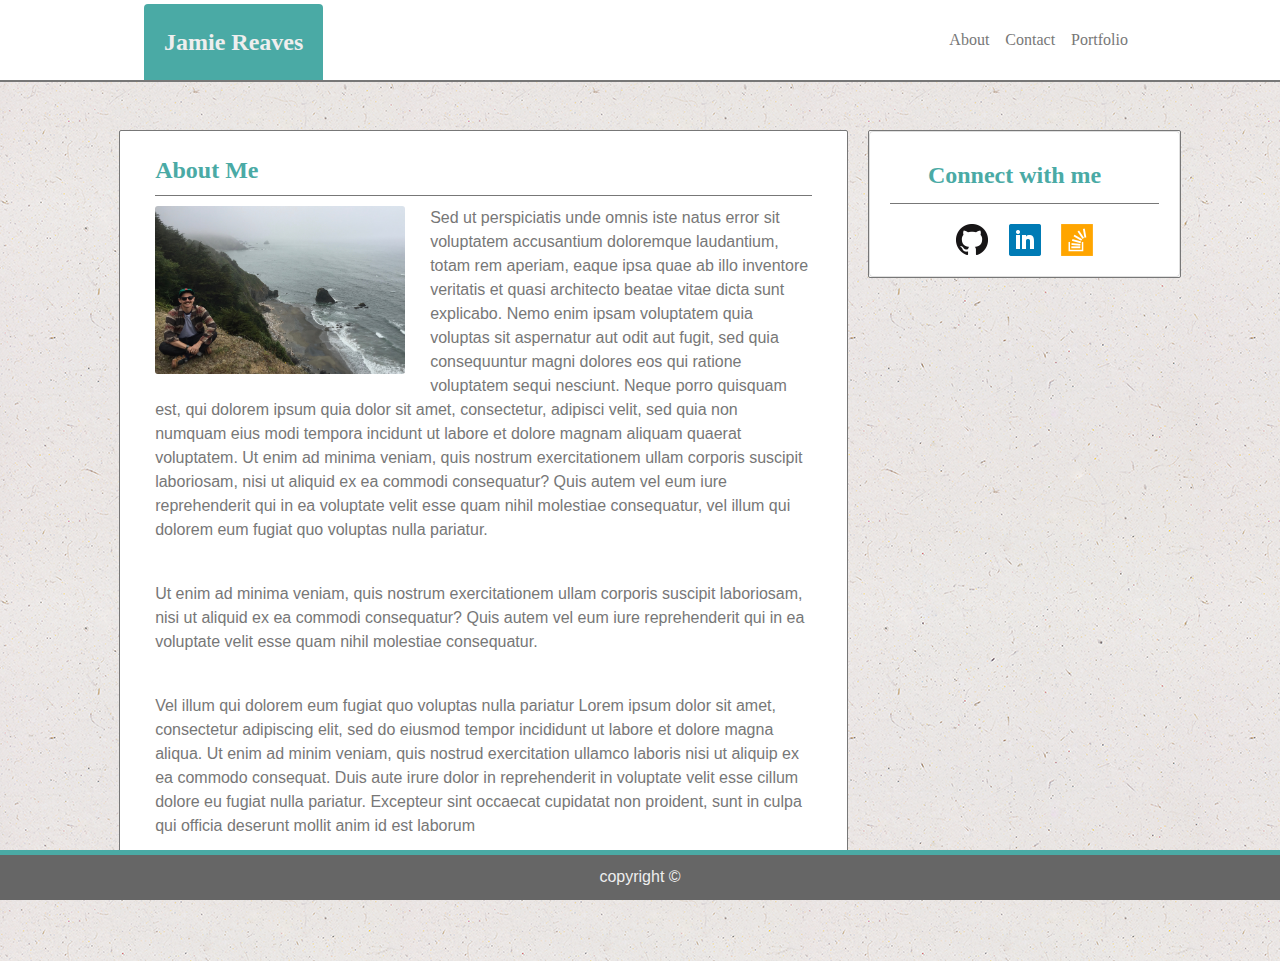
==== index.html @ ac98baf9 "first pass. still need to activate links and tidy up portfolio. partially commented." ====
<!DOCTYPE html>
<html lang="en">
<head>
    <meta charset="UTF-8">
    <meta name="viewport" content="width=device-width, initial-scale=1.0">
    <title>Homework #2</title>
    <!--reset css-->
    <link rel="stylesheet" type="text/css" href="assets/css/reset.css">
    <!--link to Bootstrap-->
    <link rel="stylesheet" href="https://maxcdn.bootstrapcdn.com/bootstrap/4.0.0/css/bootstrap.min.css" integrity="sha384-Gn5384xqQ1aoWXA+058RXPxPg6fy4IWvTNh0E263XmFcJlSAwiGgFAW/dAiS6JXm" crossorigin="anonymous">
    <!--custom css-->
    <link rel="stylesheet" type="text/css" href="assets/css/style.css">

</head>


<body style="background-image:url(ep_naturalwhite.png)">

    
    <div class="navContainer">
            <nav class="navbar navbar-expand-sm">
                    
                <div id=headerName>Jamie Reaves</div>    
                    
                    <div class="collapse navbar-collapse" id="navbarNavDropdown">
                      
                        <ul class="navbar-nav ml-auto">
                            <li class="nav-item">
                                <a class="nav-link" href="#">About</a>
                            </li>
                        
                            <li class="nav-item">
                              <a class="nav-link" href="#">Contact</a>
                            </li>
                        
                            <li class="nav-item">
                                <a class="nav-link" href="#">Portfolio</a>
                            </li>
                        
                      </ul>
                    </div>
            </nav>

    </div>

    <br><br>
<div class="container-fluid">
    <div class="row">

       <div class="col-md-1"></div>

       <div class="col-md-7" id="mainContent">
            <h1 id="contentHeader">About Me</h1>
            <!--box for picture and text-->
            <section class="contentBody">
                    
                    <!--main picture-->
                    <img id="bioPhoto" src="assets/images/bioPhoto.jpg" alt="Jamie Reaves">
                    
                    <!--biographical introduction with three paragraphs separated by line breaks-->
                    <p id="bioText">Sed ut perspiciatis unde omnis iste natus error sit voluptatem accusantium 
                        doloremque laudantium, totam rem aperiam, eaque ipsa quae ab illo inventore veritatis
                        et quasi architecto beatae vitae dicta sunt explicabo. Nemo enim ipsam voluptatem 
                        quia voluptas sit aspernatur aut odit aut fugit, sed quia consequuntur magni dolores
                        eos qui ratione voluptatem sequi nesciunt. Neque porro quisquam est, qui dolorem 
                        ipsum quia dolor sit amet, consectetur, adipisci velit, sed quia non numquam eius modi 
                        tempora incidunt ut labore et dolore magnam aliquam quaerat voluptatem. Ut enim ad minima 
                        veniam, quis nostrum exercitationem ullam corporis suscipit laboriosam, nisi ut aliquid 
                        ex ea commodi consequatur? Quis autem vel eum iure reprehenderit qui in ea voluptate velit 
                        esse quam nihil molestiae consequatur, vel illum qui dolorem eum fugiat quo voluptas 
                        nulla pariatur.
                    </p> 

                <br>

                    <p id="bioText">Ut enim ad minima veniam, quis nostrum exercitationem ullam corporis 
                        suscipit laboriosam, nisi ut aliquid ex ea commodi consequatur? Quis autem vel eum iure reprehenderit 
                        qui in ea voluptate velit esse quam nihil molestiae consequatur. 
                    </p>

                <br>

                    <p id="bioText">Vel illum qui dolorem eum fugiat quo voluptas nulla pariatur Lorem ipsum dolor sit amet, 
                        consectetur adipiscing elit, sed do eiusmod tempor incididunt ut labore et dolore magna aliqua. Ut enim 
                        ad minim veniam, quis nostrud exercitation ullamco laboris nisi ut aliquip ex ea commodo consequat. Duis 
                        aute irure dolor in reprehenderit in voluptate velit esse cillum dolore eu fugiat nulla pariatur. Excepteur 
                        sint occaecat cupidatat non proident, sunt in culpa qui officia deserunt mollit anim id est laborum
                    </p>
            </section>
       </div>

       

       <br>

       <div class="col-md-3" id="sideBar">
            <div class="card text-center">
                <div class="card-header" id="sideBarHeader">Connect with me</div>
                    
                    <div class="row">
                        <div class="card-body">
                            <col-md-4>
                                <a class=socialLink href="#">
                                    <img src="assets/images/GitHub-Mark-32px.png" class="social" alt="Github">
                                </a>
                            </col-md-4> 
                        
                            <col-md-4>                          
                                <a class=socialLink href="#">
                                    <img src="assets/images/if_square-linkedin_317725.png" class="social" alt="LinkedIn">       
                                </a>
                            </col-md-4> 

                            <col-md-4>
                                <a class=socialLink href="#">
                                     <img src="assets/images/stackoverflow-2-32.png" class="social" alt="StackOverflow">
                                </a>
                            </col-md-4>     
                        </div>
                    </div>
            </div>
        </div>


       <div class="col-md-1"></div>

    </div>

    <div class="row">
        <div class="col-md-12">
                <div class="spacer"></div>
        </div>
    </div>
    
    <div class="row">
        <div class="col-md-12">
            <div class="footer">
                <p id="footerText">copyright &copy;</p>
            <div/>
        </div>
    </div>

</div>

</body>


</html>
---- assets/css/style.css ----
.navContainer{
    position:relative;
    background: #ffffff;
    color: #eee;
    width: 100%;
    height:82px;
    border-bottom-style: solid;
    border-bottom-color: #777777;
    border-bottom-width: 2px;
    font-family: 'Georgia', Times, "Times New Roman", serif;
    margin-bottom: 0;
}

.navbar {
    height:100%;
    margin:0 auto;
    width:80%;
}

/*for links on the navbar. center text. set padding to place text vertically.
when NORMAL/VISITED. set normal background/font color-background matches parent, so 
only text is visible.
when HOVER/ACTIVE. set accent background/font color. round top corner to mimic
file folder tab. add subtle shadow to top and left sides to accent*/
.nav-link:link, .nav-link:visited{ 
    background:#ffffff;
    color: #777777;
    padding: 25px 20px;
    text-align: center;
    text-decoration: none;
    display: inline-block;
}

.nav-link:hover, .nav-link:active {
    background: #4aaaa5;
    color: #eee;
    border-radius: 10px;
    box-shadow:1px 0px 2px 0px #777777;
}

.row{
    position:relative;
    width:100%;
    margin:auto;
}

/*applies to header box with name. set background, font colors. set font attributes.
float left. position element to the bottom of the parent box. set padding to center text, 
make box the appropriate size. no margin so the element hugs the left of the parent box.
round top corners.*/ 
#headerName {
    background: #4aaaa5;
    color: #eee;
    font-size: 1.5em;
    font-weight: bold;
    float: left;
    padding: 20px 20px 20px 20px;
    margin: 0;
    position: absolute;
    bottom: 0;
    border-top-left-radius: 4px;
    border-top-right-radius: 4px;    
}

/*Parent box for the main content of the page. set background/font colors. set appropriate
font. set width to 960 px. auto margin so that the content stays centered if the browser 
window width is altered. set thin, solid, grey border with very subtly rounded edges.*/
#mainContent{
    background: #ffffff;
    color: #777777;
    margin: auto 20px 10px 0;
    font-family: 'Arial', 'Helvetica Neue', Helvetica, sans-serif;
    border-style: solid;
    border-color: #777777;
    border-width: 1px;
    border-radius: 2px;
}

#sideBar{
    background: #ffffff;
    color: #777777;
    margin: 0 20px auto 0;
    padding:0;
    font-family: 'Arial', 'Helvetica Neue', Helvetica, sans-serif;
    border-style: solid;
    border-color: #777777;
    border-width: 1px;
    border-radius: 2px;

}

/* header for the main content. set background/font colors. set padding/indentation to place 
text appropriately. set right/left margins only to align content header text with page header
text. thin, solid, grey border on the bottom only. set appropriate font.*/
#contentHeader {
    color:#4aaaa5;
    background: #ffffff;
    padding: 25px 20px 10px 0px;
    margin: 0px 20px 10px 20px;
    text-indent: 0px;
    border-bottom-style: solid;
    border-bottom-color: #777777;
    border-bottom-width: 1px;
    font-family: 'Georgia', Times, Times New Roman, serif;
    font-size: 1.5em;
    font-weight: bold;
}

#sideBarHeader {color:#4aaaa5;
    background: #ffffff;
    padding: 25px 20px 10px 0px;
    margin: 0px 20px 0px 20px;
    text-indent: 0px;
    border-bottom-style: solid;
    border-bottom-color: #777777;
    border-bottom-width: 1px;
    font-family: 'Georgia', Times, Times New Roman, serif;
    font-size: 1.5em;
    font-weight: bold;

}

/*set appropriate margins for the main content right/left: 20px bottom: 20px*/
.contentBody {
    margin: 0px 20px 25px 20px;
    background: #ffffff;
}

.socialLink{
    width:100%;
    margin:8px;
}

.spacer {
    width:100%;
    height:85px;
    visibility: hidden;
}

/*fix the footer to the bottom of the browser window. make footer as wide as the
browser window. set height to 40 px. grey background. solid, teal top border with
a larger width than the header border.*/
.footer {
    position: fixed;
    left: 0;
    bottom: 0;
    width: 100%;
    height: 50px;
    background-color: #666666;
    border-top-style: solid;
    border-top-color: #4aaaa5;
    border-top-width: 5px;
}

/*center footer text and set appropriate background/font colors. set top margin to
align the text vertically*/
#footerText {
    background: #666666;
    color: #eee;
    text-align: center;
    margin-top:10px;
}

/*******************INDEX.HTML SPECIFIC CSS*********************************/

/*set height/width for image. float left so that the text wraps appopriately.
set the right and bottom margins to place text appropriately. round corners
subtly, but more than main content box*/
#bioPhoto{
    max-width: 250px;
    max-height: 175px;
    float: left;
    margin: 0px 25px 15px 0px;
    border-radius:3px;
}

/*set appropriate line height to make text easy to read.*/
#bioText {
    line-height: 1.5;
}

/*for name and email fields. set width to 100% parent container. set padding to
give space within the field to make text more readable. set top and bottom 
margins to create space vertically between fields. bs-bb so width/height aren't
affected by padding/borders. round corners*/
.shortForm{
    width: 100%;
    padding:5px 5px;
    margin: 8px 0;
    box-sizing: border-box;
    border-radius: 5px;
}

/*for message field. set padding to give space within the field to make text more 
readable. set top and bottom margins to create space vertically between fields. bs-bb 
so width/height aren't affected by padding/borders. round corners. Resize:none - so
the size of the message field can't be collapsed.*/
.longForm{
    padding: 5px 5px;
    margin: 8px 0;
    width:100%;
    box-sizing: border-box;
    border-radius: 5px;
    resize: none;
}

/*for both all input areas when selected/active. remove default blue outline border. 
set accent background/font colors. set accent border color/width.*/ 
.shortForm:focus,
.longForm:focus {
    outline: none;
    border-color: #4aaaa5;
    border-width: 2px;
    background-color: #999999;
    color: #fff;
}

/* for contact button. remove default blue outline border. set background/font colors.
set larger font size. set padding to size appropriately. center text. set border 
color/width and round corners. set subtle grey/teal shadow.*/
.contactButton {
    outline:none;
    background: #4aaaa5;
    color: #eee;
    font-size: 18px;
    padding: 20px 60px;
    text-align: center;
    text-decoration: none;
    display: inline-block;
    margin-right: 10px;
    border-radius: 5px;
    border-color: #777777;
    border-width: 2px;
    box-shadow: 2px 2px 1px 0px #426967;
}

/* for reset button. remove default blue outline border. set background/font colors.
set larger font size. set padding to size appropriately. center text. set border 
color/width. set border radius to 100% to create a circular button set subtle grey/teal 
shadow.*/
.resetButton {
    outline:none;
    background: #4aaaa5;
    color: #eee;
    font-size: 18px;
    padding: 20px 10px;
    text-align: center;
    text-decoration: none;
    float: right;
    border-radius: 100% 100%;
    border-color: #777777;
    border-width: 2px;
    box-shadow: 2px 2px 1px 0px #426967;    
}

/*for contact/reset button when HOVER. set a more pronounced shadow to "raise" the
button and indicate the user can click.*/
.contactButton:hover,
.resetButton:hover {
    box-shadow: 3px 3px 2px 0px #426967;
}

/*for contact/reset button when ACTIVE. restore default shadow to "lower" button and
create a click effect*/
.contactButton:active,
.resetButton:active {
    box-shadow: 2px 2px 1px 0px #426967;
}

/*******************PORTFOLIO.HTML SPECIFIC CSS*********************************/

/*clearfix hack for main conent box to prevent overflow issues*/
.bio:after {
    content:"";
    display:table;
    clear:both;
}

/*clearfix hack for row container elements to prevent overflow issues*/
.rowContent:after {
    content:"";
    display:table;
    clear:both;
}

/*for portfolio links. set width to 30% of main content box to create appropriately
sized elements for a row of three. set height to mirror example parameters (207px).
float left so link elements line up appropriately (hug the left). set right/left 
margins to create space between elements. round corners. set position relative so
children elements can be positioned. create solid, teal border. relatively pronounced
grey shadow to indicate active link.*/
.portLink{
    width:274px;
    height:207px;
    float:left;
    margin:20px 10px 25px;
    border-radius: 20px;    
    position:relative;
    border-style: solid;
    border-color: #4aaaa5;
    border-width: 5px;
    box-shadow:5px 5px 3px 0px grey;
    overflow: auto;
}
    
.portLink:nth-child(even) {
        margin-right: 40px;
    }


/*for portfolio link images. make photo fill entire parent container. set border radius slightly smaller than 
parent's to remove weird empty space at corners.*/
.portPhoto {
    width:100%;
    height:100%;
    border-radius:15px;

}

/*for portfolio link descriptions. set postion relative to parent (link) container. adjust top
and bottom positions to place text in the desired vertical position relative to parent. center 
text. adjust padding to place text vertically within element. set background/font colors. set
large font size. hide element when not HOVER/ACTIVE. set transition time to create a more
natural transition between states.*/
.imgDesc {
    position: absolute;
    top:100px;
    bottom:40px;
    left:0;
    right:0;
    text-align:center;
    padding: 22px 0 0 0;
    background: #4aaaa5;
    color: #ffffff;
    font-size:24px;
    visibility:hidden;
    opacity:0;
    transition:opacity .4s, visibility .2s;
}

/*when user hovers over link, make portfolio link descriptions visible, and 85% opaque.*/
.portLink:hover .imgDesc {
    visibility: visible;
    opacity: 0.85;
}

/*when user hovers over portfolio link, reduce opacity of portfolio images to 60%.*/
.portLink:hover .portPhoto {
    opacity: 0.6;
}

/*when user hovers over portfolio link, shadow is increased to "raise" link*/
.portLink:hover {
    box-shadow: 8px 8px 6px 0px grey;
}

/*when portfolio link is clicked, reduce shadow to create click effect*/
.portLink:active {
    box-shadow: 3px 3px 2px 0px grey;
}

/*when portfolio link is clicked, increase opacity of portfolio link description to 100%*/
.portLink:active .imgDesc {
    visibility:visible;
    opacity:1;
}

/*when portfolio link is clicked, increase opacity of portfolio link image slightly (70%)*/
.portLink:active .portPhoto{
    opacity: 0.7;
}
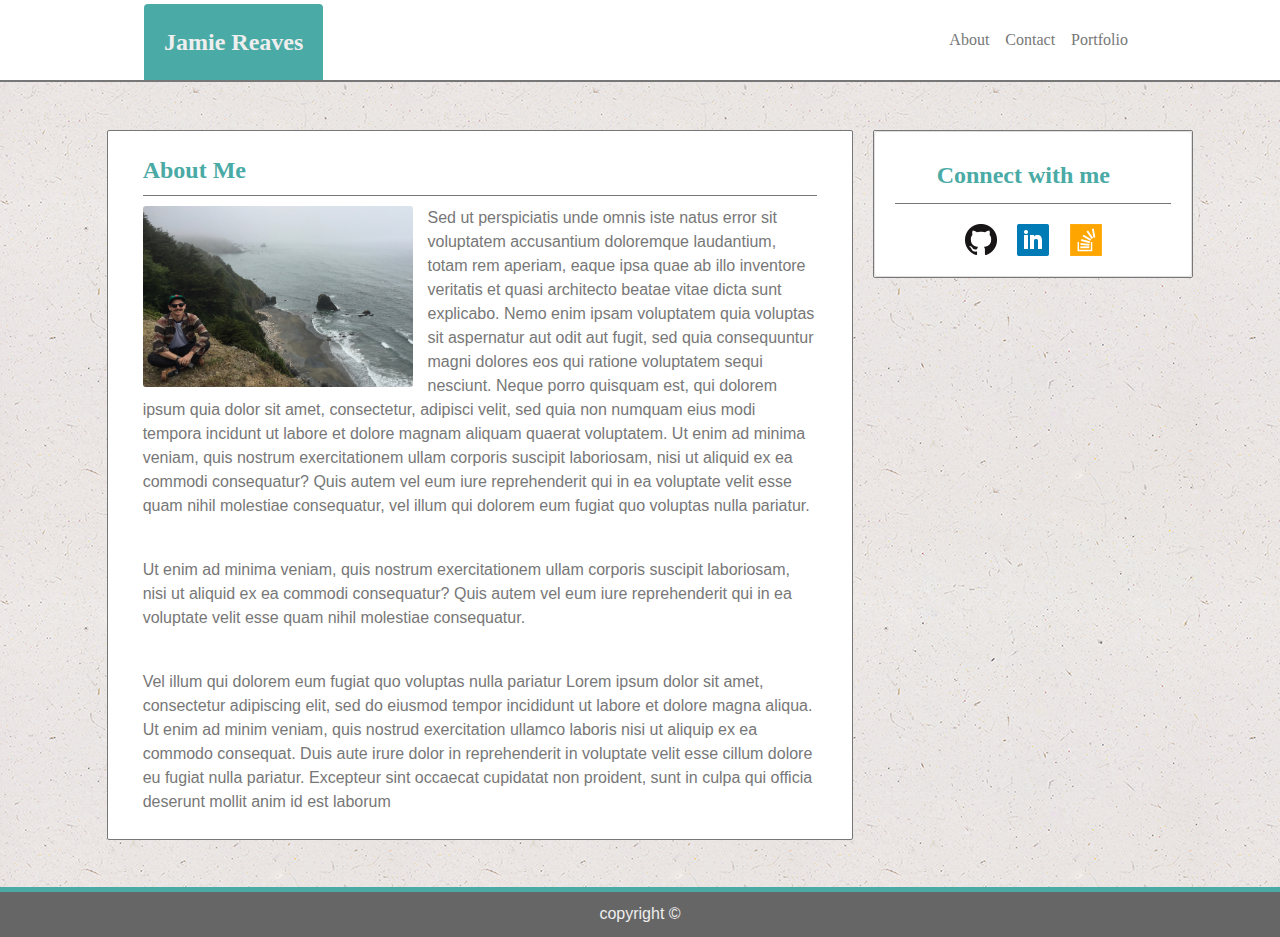
==== commit 34a5bbf1: "fully commented. addedurl's to navbar links. fixed content headers to reflect correct page. fixed fo" ====
--- a/index.html
+++ b/index.html
@@ -2,6 +2,7 @@
 <html lang="en">
 <head>
     <meta charset="UTF-8">
+    <!--set the viewport to make sure the page displays correctly on all devices-->
     <meta name="viewport" content="width=device-width, initial-scale=1.0">
     <title>Homework #2</title>
     <!--reset css-->
@@ -13,28 +14,29 @@
 
 </head>
 
-
+<!--set the background image-->
 <body style="background-image:url(ep_naturalwhite.png)">
 
-    
+    <!--create a container for the navbar-->
     <div class="navContainer">
+            <!--bootstrap navbar-->    
             <nav class="navbar navbar-expand-sm">
-                    
-                <div id=headerName>Jamie Reaves</div>    
-                    
-                    <div class="collapse navbar-collapse" id="navbarNavDropdown">
-                      
+                    <!--create navbar header-->
+                   <a class="navbar-brand" id="headerName">Jamie Reaves</a>  
+                    <!--parent container for navbar links-->
+                    <div  class="collapse navbar-collapse" id="navbarNavDropdown">
+                        <!--three right aligned navbar links-->
                         <ul class="navbar-nav ml-auto">
                             <li class="nav-item">
                                 <a class="nav-link" href="#">About</a>
                             </li>
                         
                             <li class="nav-item">
-                              <a class="nav-link" href="#">Contact</a>
+                              <a class="nav-link" href="contact.html">Contact</a>
                             </li>
                         
                             <li class="nav-item">
-                                <a class="nav-link" href="#">Portfolio</a>
+                                <a class="nav-link" href="portfolio.html">Portfolio</a>
                             </li>
                         
                       </ul>
@@ -42,20 +44,23 @@
             </nav>
 
     </div>
-
+    <!--set a break between navbar and content-->
     <br><br>
+<!--full width container for bootstrap rows and columns-->    
 <div class="container-fluid">
+    <!--row that will contain the main content and sidebar -->
     <div class="row">
-
+       <!--empty "spacer" column a twelth of the total width--> 
        <div class="col-md-1"></div>
-
+       <!--column that contains the main content takes up 7/12 of the row on md & larger screens. columns collapse for s/xs-->
        <div class="col-md-7" id="mainContent">
+            <!--header for main content-->
             <h1 id="contentHeader">About Me</h1>
             <!--box for picture and text-->
             <section class="contentBody">
                     
                     <!--main picture-->
-                    <img id="bioPhoto" src="assets/images/bioPhoto.jpg" alt="Jamie Reaves">
+                    <img class="img-fluid" id="bioPhoto" src="assets/images/bioPhoto.jpg" alt="Jamie Reaves">
                     
                     <!--biographical introduction with three paragraphs separated by line breaks-->
                     <p id="bioText">Sed ut perspiciatis unde omnis iste natus error sit voluptatem accusantium 
@@ -90,15 +95,19 @@
        </div>
 
        
-
+       <!--break between content and sidebar--> 
        <br>
-
+       <!--column that contains the sidebar takes up 1/4 of the row on md & larger screens. columns collapse for s/xs-->
        <div class="col-md-3" id="sideBar">
+            <!--bootstrap card aka sidebar with centered text-->
             <div class="card text-center">
+                <!--sidebar message-->
                 <div class="card-header" id="sideBarHeader">Connect with me</div>
-                    
+                    <!--subrow to contain social links-->
                     <div class="row">
+                        <!--bootstrap container for social links-->
                         <div class="card-body">
+                            <!--3 columns, each take up a third of the parent row, each contain a social link with an associated image-->
                             <col-md-4>
                                 <a class=socialLink href="#">
                                     <img src="assets/images/GitHub-Mark-32px.png" class="social" alt="Github">
@@ -121,19 +130,24 @@
             </div>
         </div>
 
-
+       <!--empty "spacer" column a twelth of the total width-->  
        <div class="col-md-1"></div>
 
     </div>
-
+    <!--row containing spacer-->
     <div class="row">
+        <!--only one column in this row, takes up the entire row-->
         <div class="col-md-12">
+                <!--spacer that keeps the footer from covering the main content/sidebar-->
                 <div class="spacer"></div>
         </div>
     </div>
     
+    <!--row containg footer-->
     <div class="row">
+        <!--only one column in this row, takes up the entire row-->
         <div class="col-md-12">
+            <!--footer with copyright warning-->
             <div class="footer">
                 <p id="footerText">copyright &copy;</p>
             <div/>
--- a/assets/css/style.css
+++ b/assets/css/style.css
@@ -1,3 +1,5 @@
+/*container for the nav bar. set position to relative so child elements can be placed absolutely. set background/font color. set default
+font family for navbar. set width to 100% to occupy entire page. set appropriate height. set thin, grey bottom border.*/
 .navContainer{
     position:relative;
     background: #ffffff;
@@ -11,6 +13,7 @@
     margin-bottom: 0;
 }
 
+/*navbar is as high as it's container. navbar is centered with auto margin and is 4/5 as wide as the page.*/
 .navbar {
     height:100%;
     margin:0 auto;
@@ -20,8 +23,7 @@
 /*for links on the navbar. center text. set padding to place text vertically.
 when NORMAL/VISITED. set normal background/font color-background matches parent, so 
 only text is visible.
-when HOVER/ACTIVE. set accent background/font color. round top corner to mimic
-file folder tab. add subtle shadow to top and left sides to accent*/
+when HOVER/ACTIVE. set accent background/font color. round corners. add subtle shadow to top and left sides to accent*/
 .nav-link:link, .nav-link:visited{ 
     background:#ffffff;
     color: #777777;
@@ -38,6 +40,12 @@
     box-shadow:1px 0px 2px 0px #777777;
 }
 
+.container-fluid {
+    padding:0;
+}
+
+/*set position of all rows to relative to allow child elements to be placed absolutely. rows take up 
+the entire page. center rows with auto margins.*/
 .row{
     position:relative;
     width:100%;
@@ -59,7 +67,7 @@
     position: absolute;
     bottom: 0;
     border-top-left-radius: 4px;
-    border-top-right-radius: 4px;    
+    border-top-right-radius: 4px;
 }
 
 /*Parent box for the main content of the page. set background/font colors. set appropriate
@@ -76,6 +84,7 @@
     border-radius: 2px;
 }
 
+/*parent box for the sidebar. same style as parent box for the main content (see above)*/
 #sideBar{
     background: #ffffff;
     color: #777777;
@@ -86,7 +95,6 @@
     border-color: #777777;
     border-width: 1px;
     border-radius: 2px;
-
 }
 
 /* header for the main content. set background/font colors. set padding/indentation to place 
@@ -106,6 +114,7 @@
     font-weight: bold;
 }
 
+/*header for the sidebar. same style as header for the main content (see above).*/
 #sideBarHeader {color:#4aaaa5;
     background: #ffffff;
     padding: 25px 20px 10px 0px;
@@ -117,31 +126,35 @@
     font-family: 'Georgia', Times, Times New Roman, serif;
     font-size: 1.5em;
     font-weight: bold;
-
-}
-
-/*set appropriate margins for the main content right/left: 20px bottom: 20px*/
+}
+
+/*set appropriate margins for the main content right/left: 20px bottom: 25px*/
 .contentBody {
     margin: 0px 20px 25px 20px;
     background: #ffffff;
 }
 
+/*social links take up the entire subcolumn. margin set to space links apart, but not 
+so large that the links collapse strangely as the browser window and the parent box
+shrink.*/
 .socialLink{
     width:100%;
     margin:8px;
 }
 
+/*set spacer to be as wide as the page and 85px high. does not display, but keeps its
+position in the page layout.*/
 .spacer {
     width:100%;
     height:85px;
     visibility: hidden;
 }
 
-/*fix the footer to the bottom of the browser window. make footer as wide as the
+/*fix the footer to the bottom of the page so that the footer is not always visible. make footer as wide as the
 browser window. set height to 40 px. grey background. solid, teal top border with
 a larger width than the header border.*/
 .footer {
-    position: fixed;
+    position: absolute;
     left: 0;
     bottom: 0;
     width: 100%;
@@ -165,12 +178,13 @@
 
 /*set height/width for image. float left so that the text wraps appopriately.
 set the right and bottom margins to place text appropriately. round corners
-subtly, but more than main content box*/
+subtly, but more than main content box. set max height to auto so that the
+picture scales to the size of the browser window.*/
 #bioPhoto{
-    max-width: 250px;
-    max-height: 175px;
+    max-width: 40%;
+    max-height: auto;
     float: left;
-    margin: 0px 25px 15px 0px;
+    margin: 0px 15px 0px 0px;
     border-radius:3px;
 }
 
@@ -179,10 +193,10 @@
     line-height: 1.5;
 }
 
-/*for name and email fields. set width to 100% parent container. set padding to
-give space within the field to make text more readable. set top and bottom 
-margins to create space vertically between fields. bs-bb so width/height aren't
-affected by padding/borders. round corners*/
+/*for name and email fields. set width to 100% parent container so that the text area 
+scales to the size of the browser window. set padding to give space within the field to 
+make text more readable. set top and bottom margins to create space vertically between fields. 
+bs-bb so width/height aren't affected by padding/borders. round corners*/
 .shortForm{
     width: 100%;
     padding:5px 5px;
@@ -194,7 +208,8 @@
 /*for message field. set padding to give space within the field to make text more 
 readable. set top and bottom margins to create space vertically between fields. bs-bb 
 so width/height aren't affected by padding/borders. round corners. Resize:none - so
-the size of the message field can't be collapsed.*/
+the size of the message field can't be collapsed. set width to 100% of parent container
+so that the text area scales to the size of the browser window.*/
 .longForm{
     padding: 5px 5px;
     margin: 8px 0;
@@ -290,8 +305,8 @@
 children elements can be positioned. create solid, teal border. relatively pronounced
 grey shadow to indicate active link.*/
 .portLink{
-    width:274px;
-    height:207px;
+    width:260px;
+    height:210px;
     float:left;
     margin:20px 10px 25px;
     border-radius: 20px;    
@@ -302,7 +317,9 @@
     box-shadow:5px 5px 3px 0px grey;
     overflow: auto;
 }
-    
+ 
+/*sets a large right margin for even numbered links so that there are at most two links
+per row.*/
 .portLink:nth-child(even) {
         margin-right: 40px;
     }
@@ -310,11 +327,10 @@
 
 /*for portfolio link images. make photo fill entire parent container. set border radius slightly smaller than 
 parent's to remove weird empty space at corners.*/
-.portPhoto {
+#portPhoto {
     width:100%;
     height:100%;
     border-radius:15px;
-
 }
 
 /*for portfolio link descriptions. set postion relative to parent (link) container. adjust top
@@ -324,15 +340,15 @@
 natural transition between states.*/
 .imgDesc {
     position: absolute;
-    top:100px;
-    bottom:40px;
+    top:80px;
+    bottom:20px;
     left:0;
     right:0;
     text-align:center;
     padding: 22px 0 0 0;
     background: #4aaaa5;
     color: #ffffff;
-    font-size:24px;
+    font-size: 24px;
     visibility:hidden;
     opacity:0;
     transition:opacity .4s, visibility .2s;
@@ -368,4 +384,18 @@
 /*when portfolio link is clicked, increase opacity of portfolio link image slightly (70%)*/
 .portLink:active .portPhoto{
     opacity: 0.7;
-}+}
+
+/*i tried really hard not to use media queries with this page, but i couldn't figure out
+another way to keep the columns from collapsing to the left for screens narrower than
+768px.  if i comment this out, the website is still functional but not as aesthetically 
+pleasing.*/
+@media only screen and (max-width:768px) {
+    #mainContent {
+        margin:5px 10px;
+    }
+
+    #sideBar {
+        margin:5px 10px;
+    }
+}
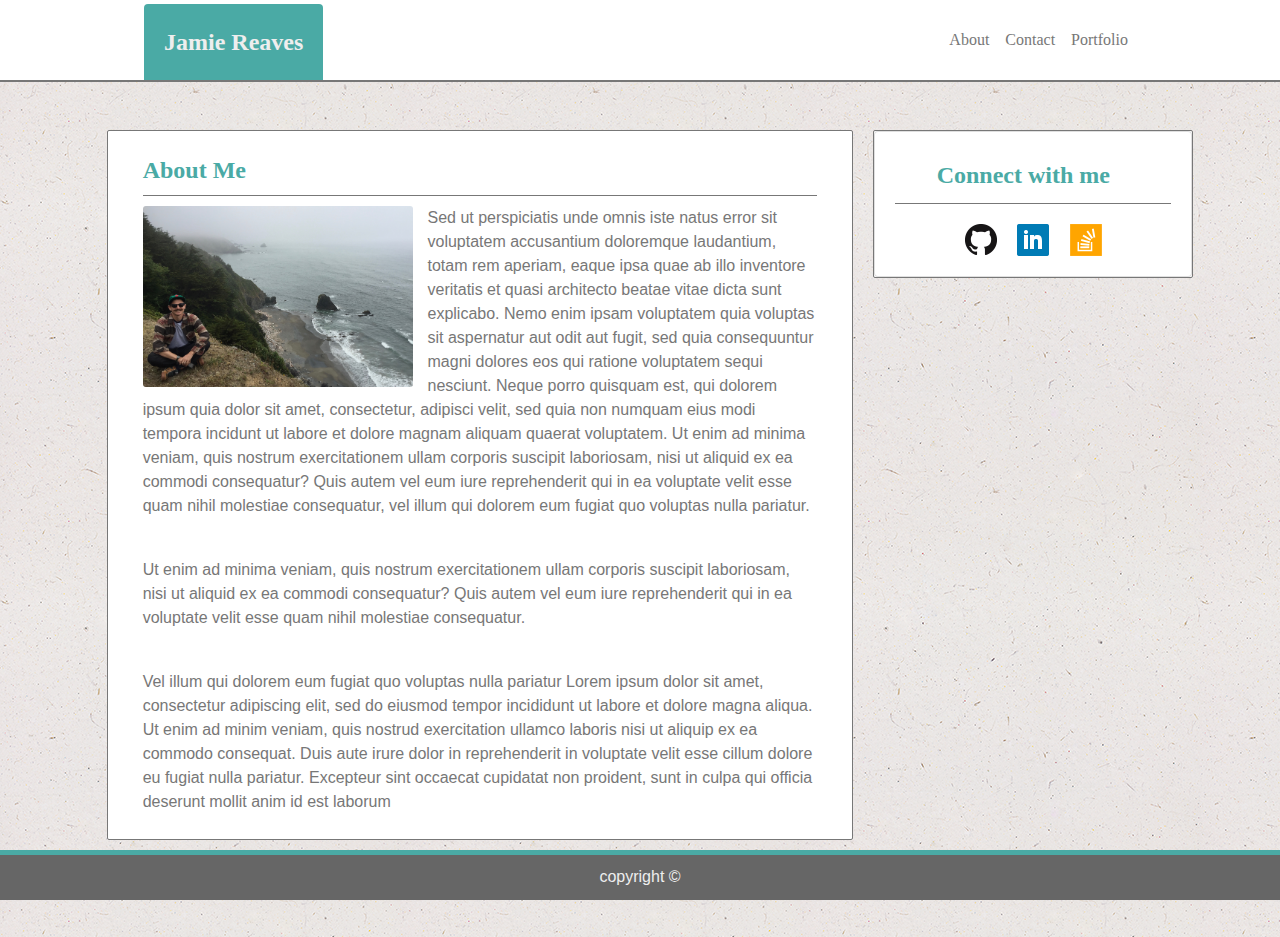
==== commit 6b2814b7: "removed duplicate image on portfolio link. added a media query fix for my issue with disappearing na" ====
--- a/index.html
+++ b/index.html
@@ -44,6 +44,24 @@
             </nav>
 
     </div>
+
+    <!--alternate header to fix problem where links disappear for screens smaller than #576px.
+    couldn't figure out an alternate fix that didn't include media queries. ONLY DISPLAYS ON
+    SCREENS <576px & CAN BE COMMENTED OUT-->
+    <header>
+        <section class="headerContent">
+            <h1 id="headerName">Jamie Reaves</h1>
+            <!--navigation bar linking the three component pages-->
+            <nav class="topnav">
+                <!--create three links: a placeholder link for the current page & links
+                to the other two pages-->
+                <a class="altLink" href="#">About</a>
+                <a class="altLink" href="contact.html">Contact</a>
+                <a class="altLink" href="portfolio.html">Portfolio</a>
+            </nav>
+        </section>
+    </header>
+
     <!--set a break between navbar and content-->
     <br><br>
 <!--full width container for bootstrap rows and columns-->    
@@ -150,7 +168,7 @@
             <!--footer with copyright warning-->
             <div class="footer">
                 <p id="footerText">copyright &copy;</p>
-            <div/>
+            </div>
         </div>
     </div>
 
--- a/assets/css/style.css
+++ b/assets/css/style.css
@@ -18,6 +18,11 @@
     height:100%;
     margin:0 auto;
     width:80%;
+}
+
+/*this should be hidden for all screen widths above 576px*/
+header, .headerContent {
+    display:none;
 }
 
 /*for links on the navbar. center text. set padding to place text vertically.
@@ -40,6 +45,7 @@
     box-shadow:1px 0px 2px 0px #777777;
 }
 
+/*eliminates padding for bootstrap container so that the width is truly 100%*/
 .container-fluid {
     padding:0;
 }
@@ -150,11 +156,11 @@
     visibility: hidden;
 }
 
-/*fix the footer to the bottom of the page so that the footer is not always visible. make footer as wide as the
+/*fix the footer to the bottom of the browser window. make footer as wide as the
 browser window. set height to 40 px. grey background. solid, teal top border with
 a larger width than the header border.*/
 .footer {
-    position: absolute;
+    position: fixed;
     left: 0;
     bottom: 0;
     width: 100%;
@@ -386,10 +392,17 @@
     opacity: 0.7;
 }
 
-/*i tried really hard not to use media queries with this page, but i couldn't figure out
-another way to keep the columns from collapsing to the left for screens narrower than
-768px.  if i comment this out, the website is still functional but not as aesthetically 
-pleasing.*/
+/*******************************************************************************************************
+i tried really hard not to use media queries with this page, but i ran into two issues that i
+wasn't able to fix with css alone. i couldn't figure out another way to keep the columns from collapsing 
+to the left for screens narrower than 768px, so i set the margins for the main content and sidebar to 
+center those sections on smaller screens. i also found that if i narrowed the screen width beyond 576px,
+the navbar links would disappear no matter what i did.  to fix this i set a media query to replicate my small
+screen header from the responsive portfolio below screen widths of 576px.  if these media queries and the corresponding 
+html for the alternate header are commented out the website is still functional but not as aesthetically pleasing.
+**********************************************************************************************************/
+
+/*media query to fix left justification of main content and sidebar below width:768px*/
 @media only screen and (max-width:768px) {
     #mainContent {
         margin:5px 10px;
@@ -399,3 +412,85 @@
         margin:5px 10px;
     }
 }
+
+/*media query to fix disappearing navbar link below width:576px*/
+@media only screen and (max-width:576px){
+    /*hide navbar container contents so they no longer hold a place
+    on the page*/
+    .navContainer {
+        display:none;
+    }
+   
+    /*set header style as in the responsive portfolio. make visible*/
+    header{
+        height:130px;
+        background: #ffffff;
+        color: #eee;
+        width: 100%;
+        border-bottom-style: solid;
+        border-bottom-color: #777777;
+        border-bottom-width: 2px;
+        font-family: 'Georgia', Times, "Times New Roman", serif;
+        margin-bottom: 0px;
+        visibility: visible;
+        display:inline-block;
+        position:relative;
+    }
+    
+    /*set header content to fill entire screen. make visible.*/
+    .headerContent {
+        width:100%;
+        height:130px;
+        display:inline-block;
+        visibility: visible;
+    }
+    
+    /*set header name to full screen width and half the height of the parent container. position
+    absolutely at the top of the parent container. eliminate rounded edges. center text.*/
+    #headerName{
+        width:100%;
+        height:50%;
+        position:absolute;
+        top:0;
+        text-align:center;
+    }
+   
+    /*set topnav to full screen width and half the height of the parent container. position absolutely 
+    at the top of the parent container. eliminate margins and float left instead of right. set display
+    to flex so that links within can easily be spaced horizontally and center these links within the 
+    topnav. set overflow to hidden to retain links within header*/
+    .topnav {
+        width: 100%;
+        height:50%;
+        float:left;
+        position:absolute;
+        bottom:0;
+        margin:0;
+        display:flex;
+        justify-content:center;
+        overflow:hidden;
+    }
+
+    /*set style of links as in the responsive portfolio. set width of topnav links to occupy 1/3 of parent 
+    container. set margin to auto to evenly space. align links along the bottomm of the parent container.*/
+    .altLink {
+        background: #ffffff;
+        color: #777777;
+        padding: 25px 20px;
+        text-align: center;
+        text-decoration: none;
+        width: 33%;
+        margin:auto;
+        bottom:0;
+        }
+    
+    /*set HOVER/ACTIVE link style as in the responsive portfolio.*/
+    .altLink:hover, .altLink:active {
+        background: #4aaaa5;
+        color: #eee;
+        padding: 25px 20px;
+        text-align: center;
+        text-decoration: none;
+        }
+
+}